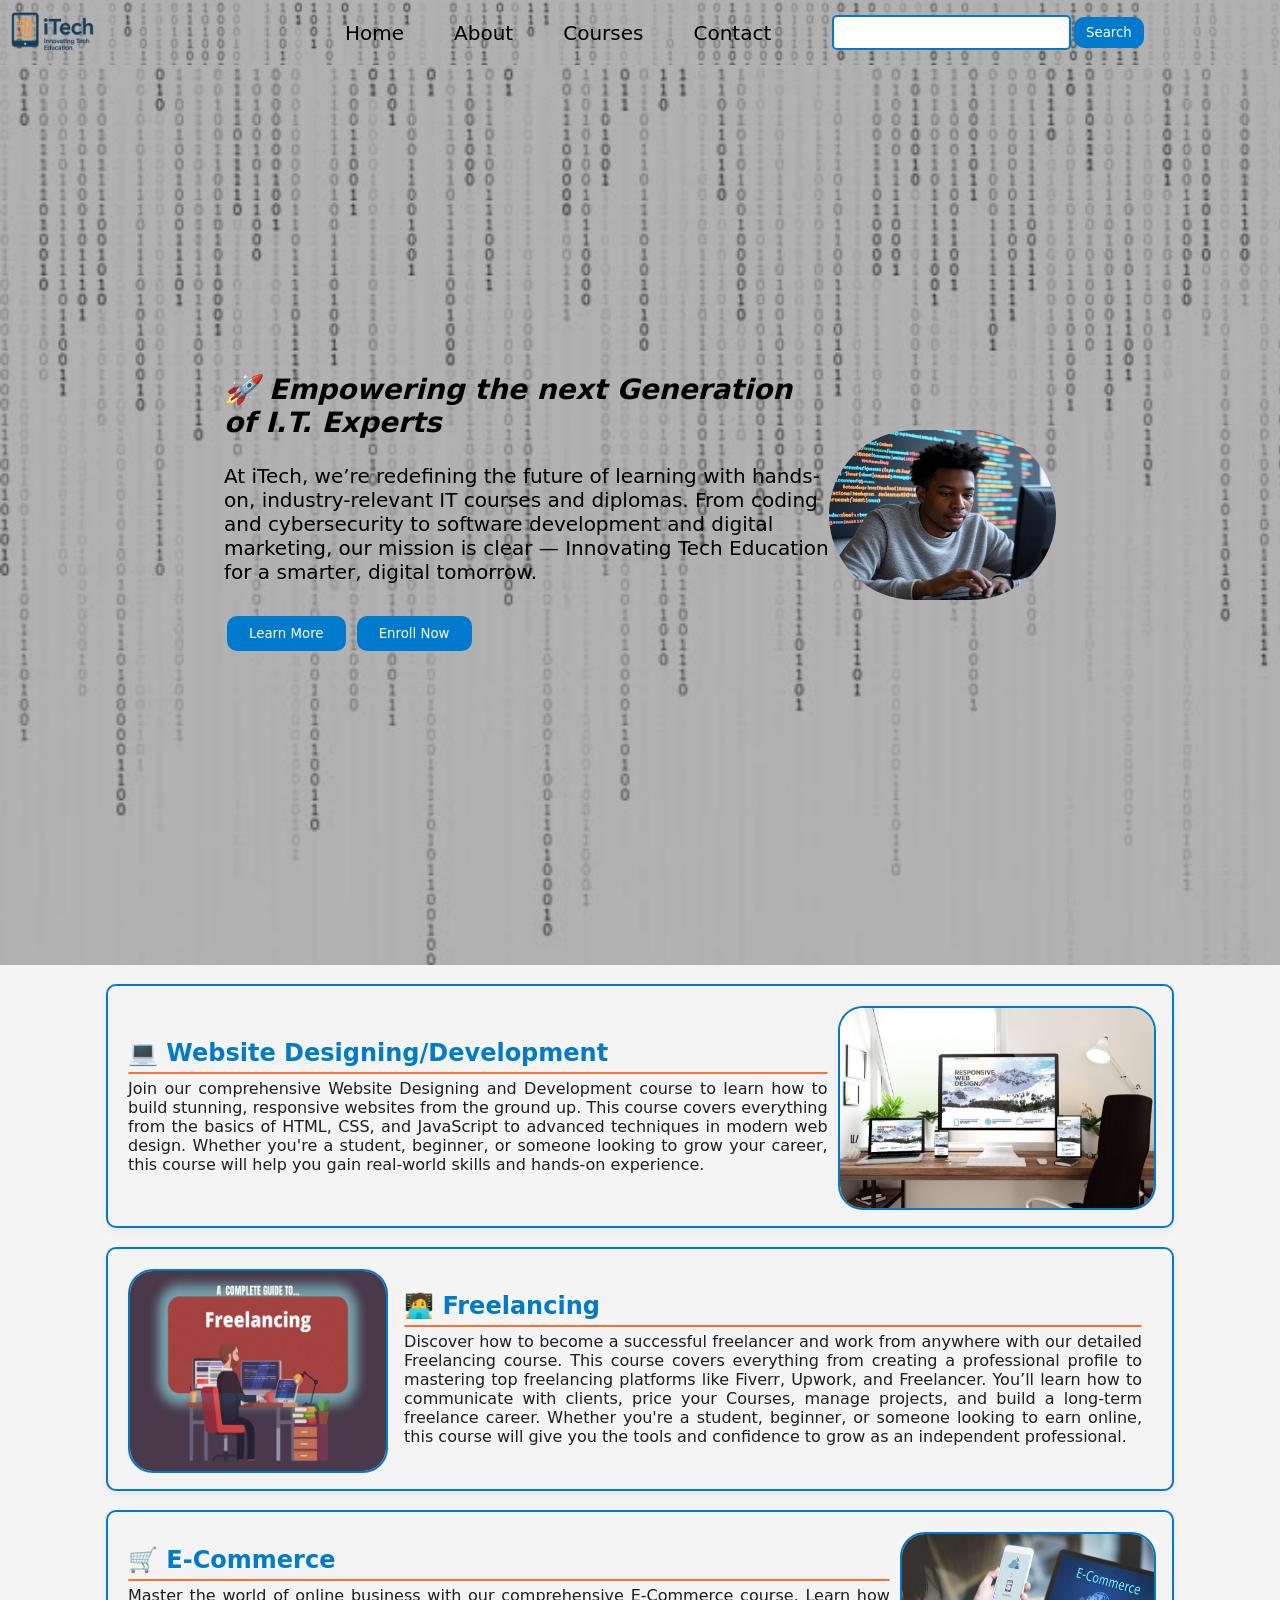
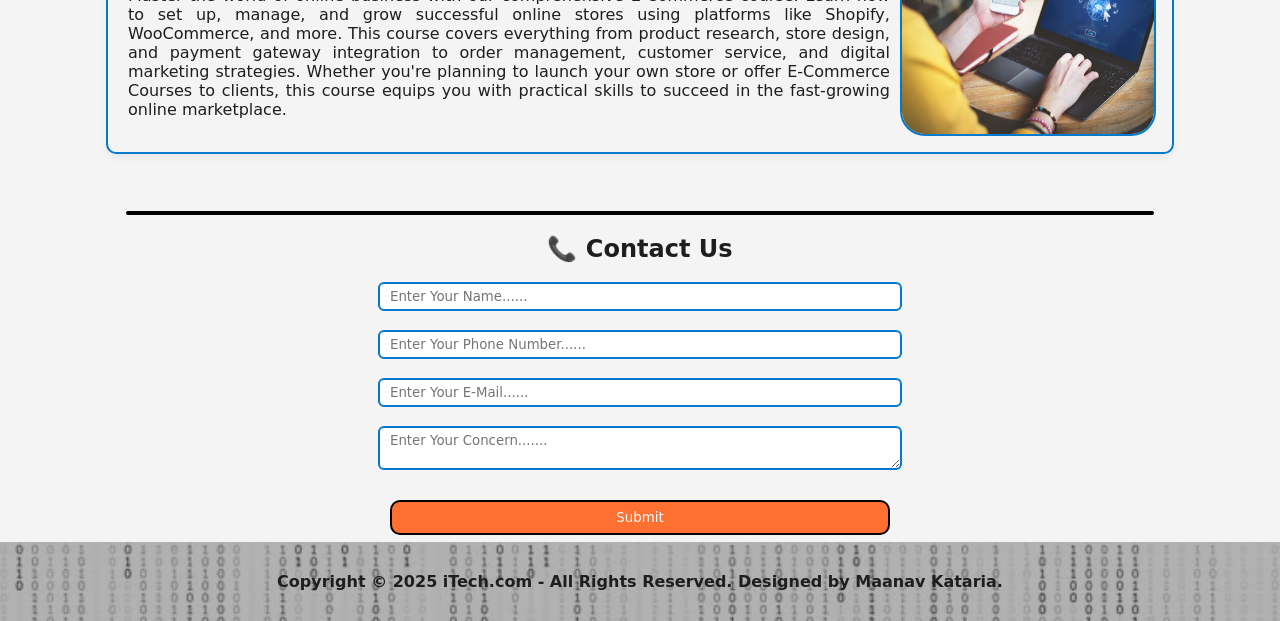
==== index.html @ e5561962 "File Updated" ====
<!DOCTYPE html>
<html lang="en">
<head>
    <meta charset="UTF-8">
    <meta name="viewport" content="width=device-width, initial-scale=1.0">
    <title>iTech | Innovating Tech Eductaion</title>
    <link rel="stylesheet" href="./CSS/style.css">
    <link rel="stylesheet" href="./CSS/responsive.css">
    <!-- <link href="https://cdn.jsdelivr.net/npm/bootstrap@5.3.3/dist/css/bootstrap.min.css" rel="stylesheet" integrity="sha384-QWTKZyjpPEjISv5WaRU9OFeRpok6YctnYmDr5pNlyT2bRjXh0JMhjY6hW+ALEwIH" crossorigin="anonymous"> -->
    <link rel="icon" type="image/x-icon" href="images/logo_fav.png">
</head>
<body>
    <div class="container">
        <div class="navbar background h-nav-resp">
            <div class="logo" onclick="logo_load()">
                <img src="images/logo_fav.png" alt="logo">
            </div>
            <ul class="nav-list visible-resp">
                <li><a href="index.html">Home</a></li>
                <li><a href="about.html">About</a></li>
                <li><a href="#courses">Courses</a></li>
                <li><a href="#contact">Contact</a></li>
            </ul>
            <div class="rightnav visible-resp">
                <div class="searchbar">
                    <input type="text" name="search" id="search">
                    <button class="btn btn-small">Search</button>
                </div>
            </div>
            <div class="burger">
                <div class="burger_line"></div>
                <div class="burger_line"></div>
                <div class="burger_line"></div>
            </div>
        </div>

        <section class="background first-section" id="about">
            <div class="main">
                <div class="first-half">
                    <h2 class="heading">🚀 Empowering the next Generation of I.T. Experts</h2>
                    <p class="text">
                        At iTech, we’re redefining the future of learning with hands-on, industry-relevant IT courses and diplomas. From coding and cybersecurity to software development and digital marketing, our mission is clear — Innovating Tech Education for a smarter, digital tomorrow.
                    </p>
                    <div class="buttons">
                        <a href="learn.html"><button class="btn">Learn More</button></a>
                        <a href="http://localhost/Coding/Higher%20Diploma%20Software%20Engineering%20-%20HDSE/Projects/Responsive%20Website/enroll.php"><button class="btn">Enroll Now</button></a>
                    </div>
                </div>

                <div class="second-half">
                    <img src="images/student.jpg" alt="Student">
                </div>
            </div>
        </section>

        <br>

        <section class="second-section" id="courses">
            <div class="content">
                <div class="context">
                    <h2 class="heading h-resp">💻 Website Designing/Development</h2>
                    <hr>
                    <p class="text">
                        Join our comprehensive Website Designing and Development course to learn how to build stunning, responsive websites from the ground up. This course covers everything from the basics of HTML, CSS, and JavaScript to advanced techniques in modern web design. Whether you're a student, beginner, or someone looking to grow your career, this course will help you gain real-world skills and hands-on experience.
                    </p>
                </div>
                <div class="cover-image">
                    <img src="images/web_dev.png" alt="Picture">
                </div>
            </div>

            <br>

            <div class="content left-side">
                <div class="context">
                    <h2 class="heading">🧑‍💻 Freelancing</h2>
                    <hr>
                    <p class="text">
                        Discover how to become a successful freelancer and work from anywhere with our detailed Freelancing course. This course covers everything from creating a professional profile to mastering top freelancing platforms like Fiverr, Upwork, and Freelancer. You’ll learn how to communicate with clients, price your Courses, manage projects, and build a long-term freelance career. Whether you're a student, beginner, or someone looking to earn online, this course will give you the tools and confidence to grow as an independent professional.
                    </p>
                </div>
                <div class="cover-image">
                    <img src="images/freelance.png" alt="Picture">
                </div>
            </div>

            <br>

            <div class="content">
                <div class="context">
                    <h2 class="heading">🛒 E-Commerce</h2>
                    <hr>
                    <p class="text">
                        Master the world of online business with our comprehensive E-Commerce course. Learn how to set up, manage, and grow successful online stores using platforms like Shopify, WooCommerce, and more. This course covers everything from product research, store design, and payment gateway integration to order management, customer service, and digital marketing strategies. Whether you're planning to launch your own store or offer E-Commerce Courses to clients, this course equips you with practical skills to succeed in the fast-growing online marketplace.
                    </p>
                </div>
                <div class="cover-image">
                    <img src="images/ecom.png" alt="Picture">
                </div>
            </div>
        </section>

        <br><br><br>
        <hr class="line">

        <section class="contact" id="contact">
            <form>
                <h2 class="heading">📞 Contact Us</h2>
                <br>
                <input type="text" name="name" id="name" placeholder="Enter Your Name......" class="form-tag">
                <br><br>
                <input type="text" name="Phone" id="Phone" placeholder="Enter Your Phone Number......" class="form-tag">
                <br><br>
                <input type="email" name="email" id="email" placeholder="Enter Your E-Mail......" class="form-tag">
                <br><br>
                <textarea name="concern" id="concern" cols="30" rows="2" placeholder="Enter Your Concern......." class="form-tag"></textarea>
                <br><br>
                <button class="btn form-button">Submit</button>
            </form> 
        </section>

        <footer class="background">
            <p class="text">
                Copyright &copy; 2025 iTech.com - All Rights Reserved. Designed by <strong>Maanav Kataria</strong>.
            </p>
        </footer>
    </div>
</body>

<script src="./JS/responsive.js"></script>

</html>
---- CSS/style.css ----
* {
    margin: 0;
    padding: 0;
    font-family: system-ui, -apple-system, BlinkMacSystemFont, 'Segoe UI', Roboto, Oxygen, Ubuntu, Cantarell, 'Open Sans', 'Helvetica Neue', sans-serif;
}

:root {
    --primary-blue: #007ACC;
    --accent-orange: #FF6F30;
    --light-gray: #F4F4F4;
    --dark-gray: #1E1E1E;
    --neon-green: #39FF14;
    --btn-hover-blue: #00BFFF;
}

html {
    scroll-behavior: smooth;
}

body {
    background-color: var(--light-gray);
    color: var(--dark-gray);
}

.navbar {
    display: flex;
    align-items: center;
    position: sticky;
    top: 0;
    cursor: pointer;
    height: 65px;
}

.navbar .logo {
    width: 25%;
    padding: auto;
    cursor: pointer;
}

.logo img {
    width: 33.333333%;
    margin: auto;
    color: white;
}

.navbar .nav-list {
    display: flex;
    width: 40%;
    align-items: center;
}

.navbar .nav-list li {
    list-style-type: none;
    padding: 5px 25px;
    align-items: center;
}

.navbar .nav-list a {
    transition: all 0.5s ease;
}

.navbar .nav-list a:hover {
    color: var(--accent-orange);
    text-decoration: underline;
}

.navbar .nav-list li a {
    text-decoration: none;
    color: black;
    font-weight: 500;
    font-size: 20px;
}

.navbar .rightnav {
    width: 25%;
    /* text-align: right; */
    /* background-color: blue; */
}

.navbar .rightnav .searchbar {
    display: flex;
    height: 34px;
    font-size: 14px;
    align-items: center;
}

#search {
    border-radius: 5px;
    border: 2px solid var(--primary-blue);
    padding: 5px;
    font-size: 18px;
}

.burger {
    position: absolute;
    right: 5%;
    top: 30px;
    cursor: pointer;
    display: none;
}

.burger_line {
    width: 20px;
    background-color: black;
    margin: 3px 5px;
    height: 2.5px;
}

.background {
    background: linear-gradient(rgba(0, 0, 0, 0.3), rgba(0, 0, 0, 0.3)), url(../images/bg.png);
    background-size: cover;
    background-repeat: no-repeat;
}

.main {
    display: flex;
    justify-content: center;
    align-items: center;
    width: 100%;
    max-width: 65%;
    margin: auto;
    height: 100vh;
}

.first-half {
    width: 80%;
    margin: auto;
    display: flex;
    flex-direction: column;
    justify-content: center;
    gap: 25px;
}

.first-half .heading {
    color: black;
    font-style: italic;
    font-weight: 900;
    font-size: 28px;
}

.first-half .text {
    color: black;
    font-weight: 500;
    font-size: 20px;
}

.second-half {
    width: 30%;
    margin: auto;
}

.second-half img {
    width: 100%;
    border-radius: 160px;
    display: block;
    margin: auto;
    height: 100%;
}

.btn {
    padding: 8px 20px;
    margin: 7px 3px;
    background-color: var(--primary-blue);
    border: 2px solid var(--primary-blue);
    border-radius: 10px;
    color: white;
    cursor: pointer;
}

.btn:hover {
    background-color: var(--accent-orange);
    border: none;
}

.btn-small {
    padding: 6px 10px;
    background-color: var(--primary-blue);
}

.btn-small:hover {
    background-color: var(--btn-hover-blue);
}

.second-section .content {
    display: flex;
    justify-content: space-around;
    align-items: center;
    max-width: 80%;
    margin: auto;
    padding: 0px 65px;
    text-align: justify;
    border: 2px solid var(--primary-blue);
    border-radius: 10px;
    background-color: var(--light-gray);
    padding: 20px;
    box-shadow: 0 4px 8px rgba(0, 0, 0, 0.05);
}

.context {
    padding-right: 10px;
}

.context .heading {
    color: var(--primary-blue);
}

.context hr {
    border: 1.5px solid var(--accent-orange);
    border-radius: 12000px;
    margin: 5px 0px;
}

.cover-image {
    width: 1500px;
    height: 200px;
}

.cover-image img {
    width: 100%;
    height: 100%;
    border-radius: 25px;
    border: 2px solid var(--primary-blue);
}

.left-side {
    flex-direction: row-reverse;
    justify-content: space-between;
    align-items: end;
}

.left-side .context {
    margin-left: 20px;
}

.line {
    width: 80%;
    border: 2px solid black;
    border-radius: 12000px;
    margin: auto;
}

.contact {
    max-width: 100%;
    height: fit-content;
}

.contact form {
    max-width: 80%;
    margin: auto;
    text-align: center;
}

.contact .heading {
    padding-top: 20px;
}

.contact form .form-tag {
    width: 500px;
    padding: 5px 10px;
    border: 2px solid var(--primary-blue);
    border-radius: 6px;
}

.form-button {
    background-color: var(--accent-orange);
    border: 2px solid black;
    width: 500px;
}

.form-button:hover {
    background-color: var(--primary-blue);;
    color: white;
}

footer .text {
    padding: 30px 0px;
    text-align: center;
    font-weight: 600;
}
---- CSS/responsive.css ----
@media only screen and (max-width: 1024px) {
    .navbar .nav-list {
        width: 50%;
    }

    .navbar .rightnav {
        width: 30%;
    }

    #search {
        width: 150px;
    }

    .btn-small {
        width: 45px;
        padding: 6px 2px;
        font-size: 10px;
    }

    .logo img {
        width: 50%;
    }
}

@media only screen and (max-width: 900px) {
    .navbar {
        height: 315px;
        text-align: center;
        transition: all 1s ease;
    }

    .navbar,
    .navbar .nav-list {
        flex-direction: column;
    }

    .nav-list {
        text-align: center;
        width: 30%;
    }

    .nav-list li {
        padding: 0;
    }

    .rightnav .searchbar {
        flex-direction: column;
    }

    .rightnav .searchbar .btn {
        width: 70px;
        font-size: 15px;
    }

    .navbar .logo {
        width: 80%;
        height: 80px;
        text-align: left;
    }

    .logo img {
        width: 15%;
        height: 100%;
    }

    .burger {
        display: block;
    }

    #search {
        width: 100%;
    }

    .h-nav-resp {
        height: 75px;
    }

    .visible-resp {
        opacity: 0;
    }

    .main {
        flex-direction: column-reverse;
        max-width: 100%;
        height: auto;
    }

    .buttons {
        text-align: center;
    }

    .content {
        flex-direction: column-reverse;
    }

    .cover-image {
        width: 80%;
        height: 200px;
        margin-bottom: 20px;
    }

    .contact form .form-tag {
        width: 100%;
    }

    .contact form .form-button {
        width: 100%;
    }

    .first-half {
        gap: 0;
        width: 60%;
        margin: auto;
    }

    .first-half .heading {
        font-size: 18px;
    }

    .first-half .text {
        font-size: 12px;
    }

    .second-half img {
        width: 100px;
        border-radius: 90px;
        display: block;
        margin: 10px auto;
        height: 80px;
    }
}

@media only screen and (max-width: 530px) {
    .h-resp {
        word-break: break-all;
    }
}
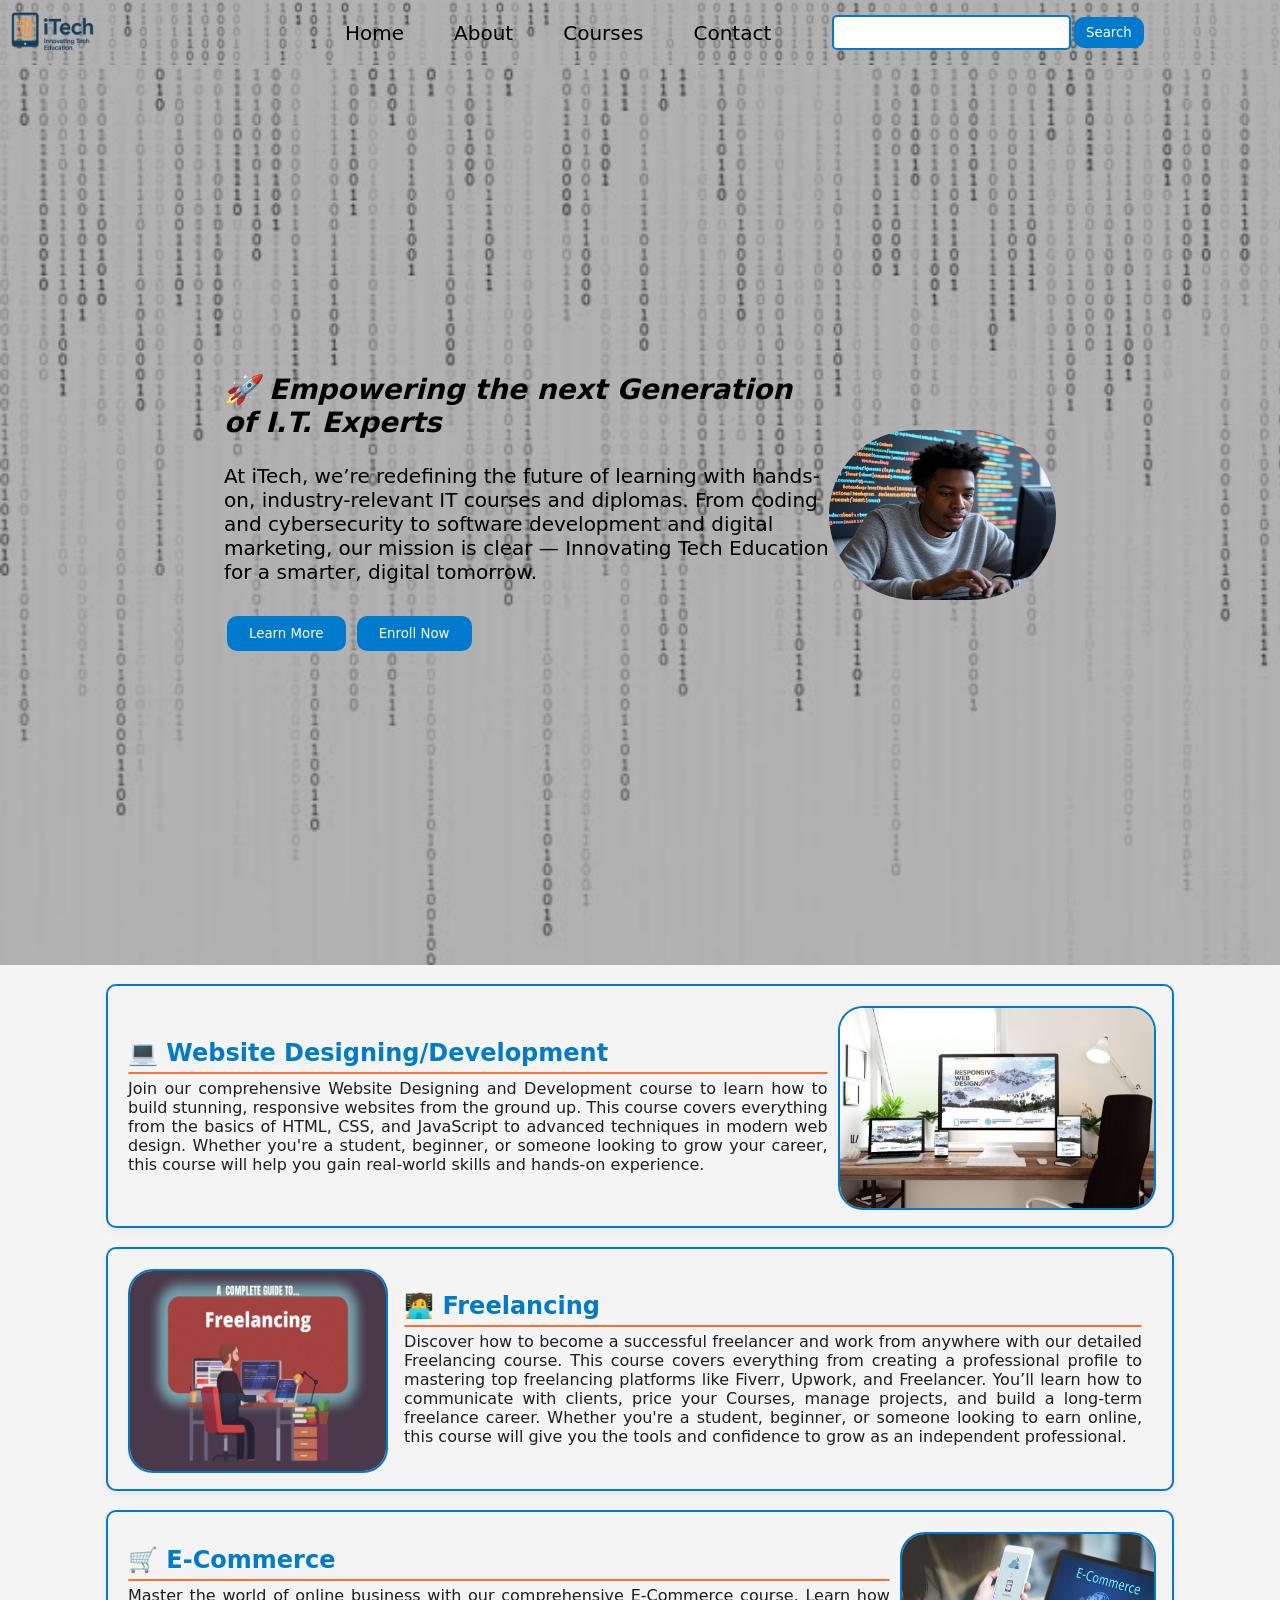
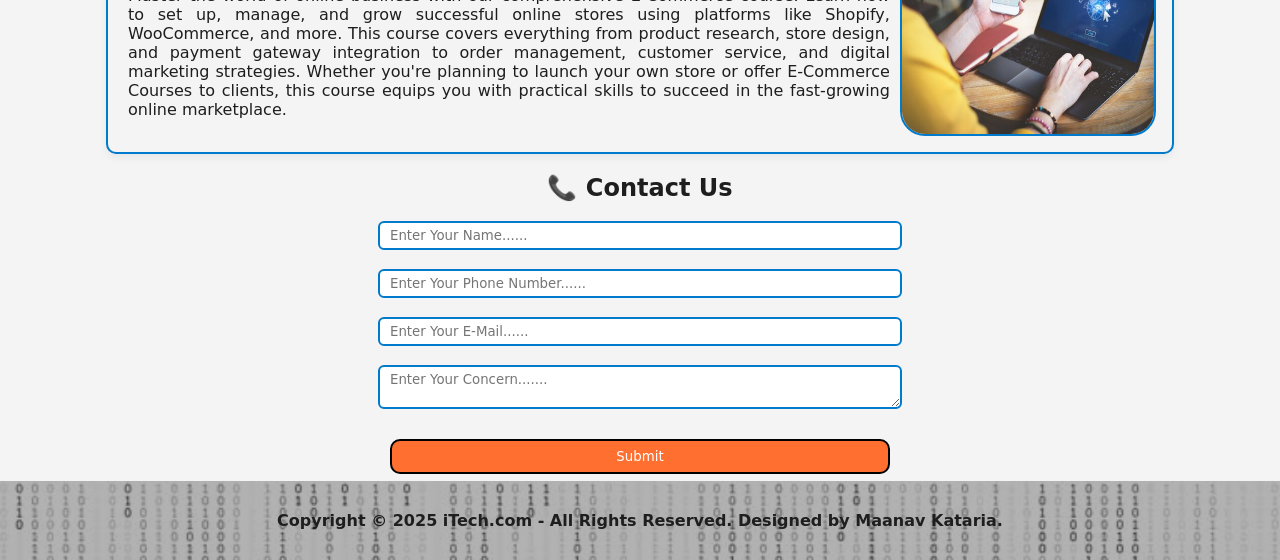
==== commit 62980a69: "File Updated" ====
--- a/index.html
+++ b/index.html
@@ -18,8 +18,8 @@
             <ul class="nav-list visible-resp">
                 <li><a href="index.html">Home</a></li>
                 <li><a href="about.html">About</a></li>
-                <li><a href="#courses">Courses</a></li>
-                <li><a href="#contact">Contact</a></li>
+                <li><a href="courses.html">Courses</a></li>
+                <li><a href="contact.php">Contact</a></li>
             </ul>
             <div class="rightnav visible-resp">
                 <div class="searchbar">
@@ -43,7 +43,7 @@
                     </p>
                     <div class="buttons">
                         <a href="learn.html"><button class="btn">Learn More</button></a>
-                        <a href="http://localhost/Coding/Higher%20Diploma%20Software%20Engineering%20-%20HDSE/Projects/Responsive%20Website/enroll.php"><button class="btn">Enroll Now</button></a>
+                        <a href="enroll.php"><button class="btn">Enroll Now</button></a>
                     </div>
                 </div>
 
@@ -100,16 +100,13 @@
             </div>
         </section>
 
-        <br><br><br>
-        <hr class="line">
-
         <section class="contact" id="contact">
             <form>
                 <h2 class="heading">📞 Contact Us</h2>
                 <br>
                 <input type="text" name="name" id="name" placeholder="Enter Your Name......" class="form-tag">
                 <br><br>
-                <input type="text" name="Phone" id="Phone" placeholder="Enter Your Phone Number......" class="form-tag">
+                <input type="tel" name="Phone" id="Phone" placeholder="Enter Your Phone Number......" class="form-tag">
                 <br><br>
                 <input type="email" name="email" id="email" placeholder="Enter Your E-Mail......" class="form-tag">
                 <br><br>
--- a/CSS/style.css
+++ b/CSS/style.css
@@ -241,7 +241,6 @@
 
 .contact {
     max-width: 100%;
-    height: fit-content;
 }
 
 .contact form {
